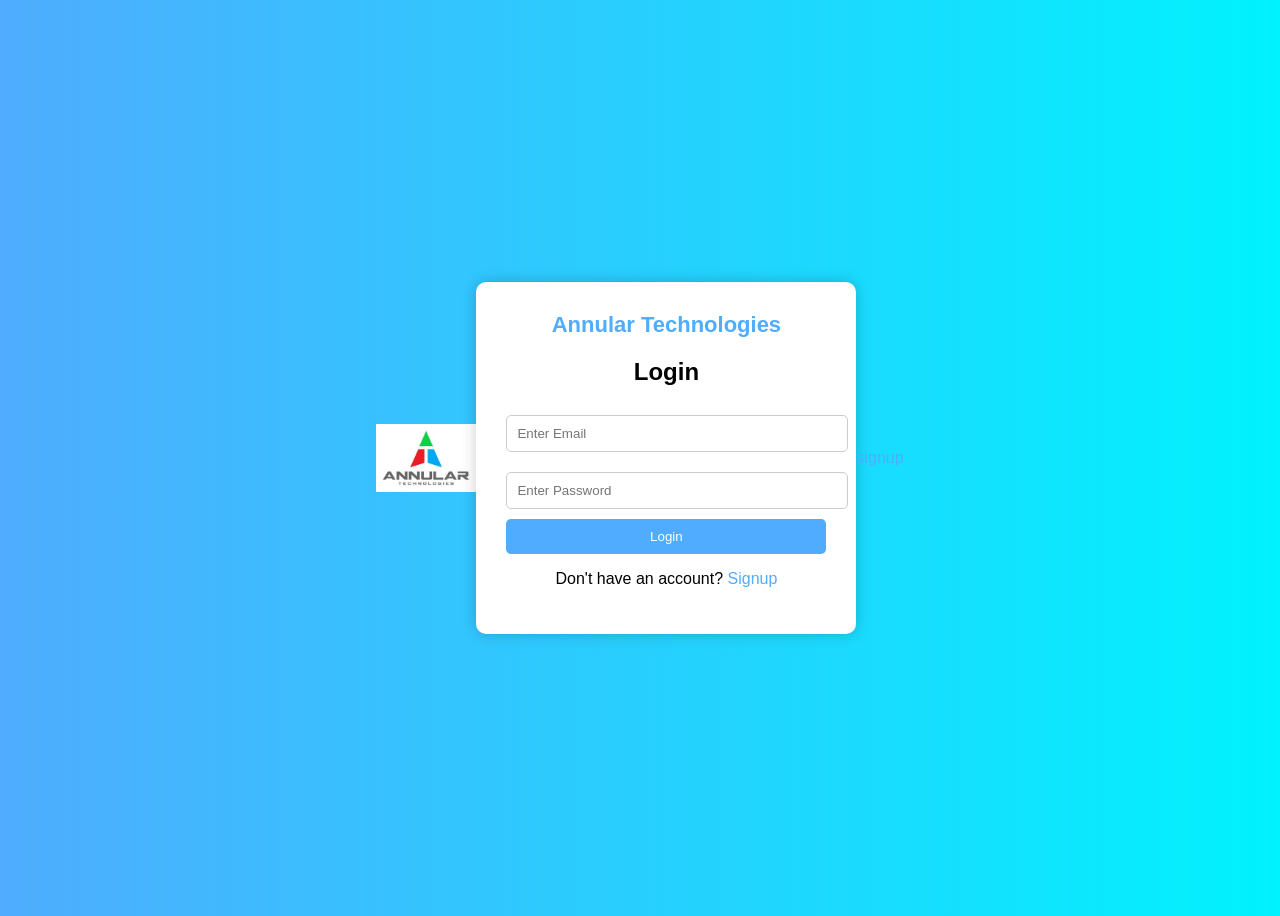
==== login.html @ 215462dc "added file" ====
<!-- <!DOCTYPE html>
<html lang="en">
<head>
    <meta charset="UTF-8">
    <meta name="viewport" content="width=device-width, initial-scale=1.0">
    <title>My first website</title>
</head>
<body>
    <h1>ANNULAR TECHNOLOGIES</h1>
    <h1>Software Company</h1>
    <img width="200px" src="profile.jpg" alt="">
    <p> Address:Tower1-Ground floor, No.2, Tyche Tower, MGR, Anna Nedunchalai, Kodandarama Nagar, Perungudi, Chennai, Tamil Nadu 600096</p>
</body>
</html> -->

<!DOCTYPE html>
<html>
<head>
    <img src="profile.jpg" alt="company logo"
    width="100">
    <title>Annular Technologies - Login</title>
    <style>
        body {
            font-family: Arial, sans-serif;
            background: linear-gradient(to right, #4facfe, #00f2fe);
            display: flex;
            justify-content: center;
            align-items: center;
            height: 100vh;
        }
        .container {
            background: white;
            padding: 30px;
            border-radius: 10px;
            width: 320px;
            box-shadow: 0 0 15px rgba(0,0,0,0.2);
            text-align: center;
        }
        .company-name {
            font-size: 22px;
            font-weight: bold;
            color: #4facfe;
            margin-bottom: 15px;
        }
        input {
            width: 100%;
            padding: 10px;
            margin: 10px 0;
            border-radius: 5px;
            border: 1px solid #ccc;
        }
        button {
            width: 100%;
            padding: 10px;
            background: #4facfe;
            border: none;
            color: white;
            border-radius: 5px;
            cursor: pointer;
        }
        button:hover {
            background: #00c6ff;
        }
        a {
            text-decoration: none;
            color: #4facfe;
        }
    </style>
</head>
<body>

<div class="container">
    <div class="company-name">Annular Technologies</div>
    <h2>Login</h2>
    <form action="#">
        <input type="email" placeholder="Enter Email" required>
        <input type="password" placeholder="Enter Password" required>
        <button type="submit">Login</button>
    </form>
    <p>Don't have an account? <a href="signup.html">Signup</a></p>
</div>

</body>
</html>

<a href="signup.html">signup</a>
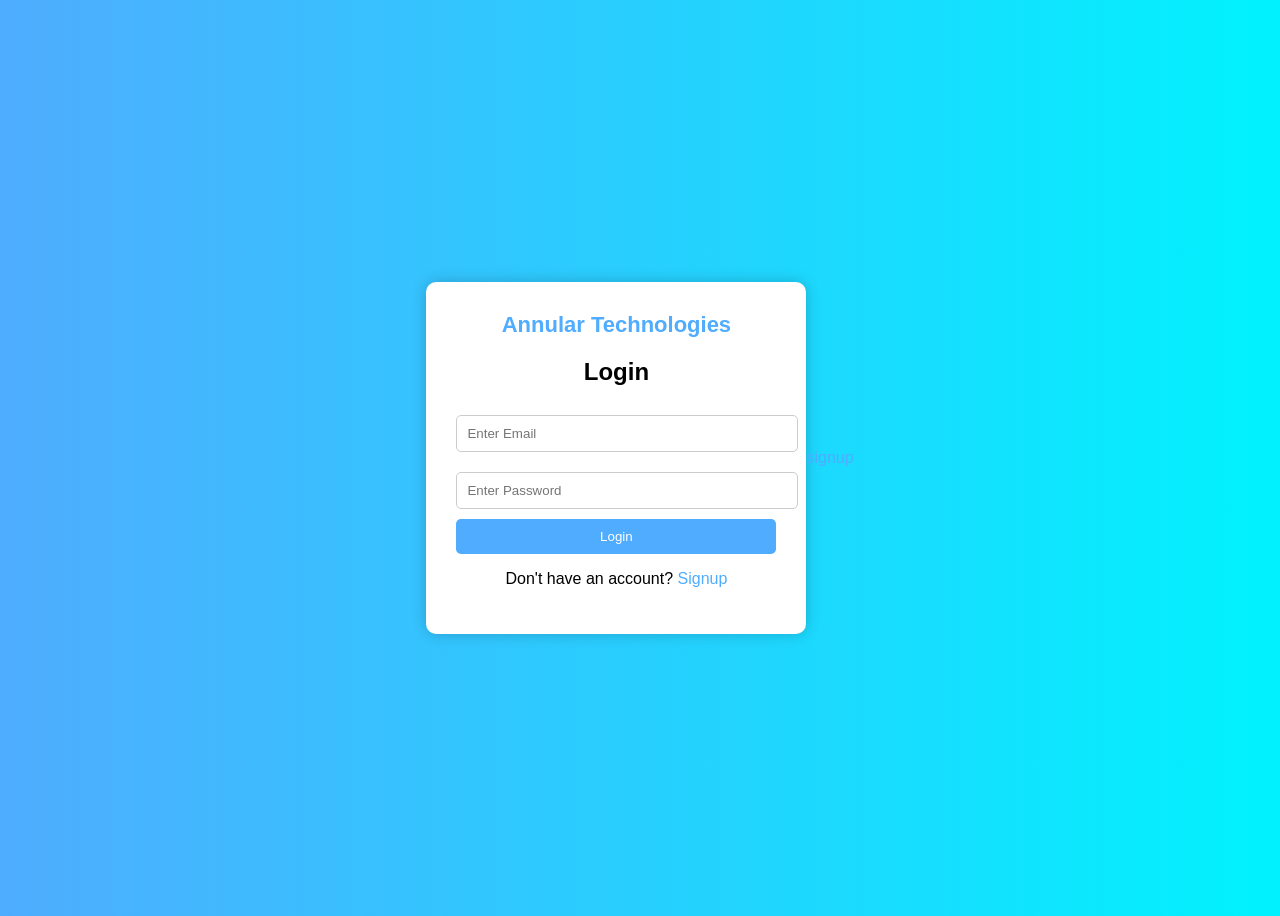
==== commit ce0710b0: "new file" ====
--- a/login.html
+++ b/login.html
@@ -14,10 +14,10 @@
 </html> -->
 
 <!DOCTYPE html>
-<html>
+<html lang="en">
 <head>
-    <img src="profile.jpg" alt="company logo"
-    width="100">
+    <meta charset="UTF-8">
+    <meta name="viewport" content="width=device-width, initial-scale=1.0">
     <title>Annular Technologies - Login</title>
     <style>
         body {
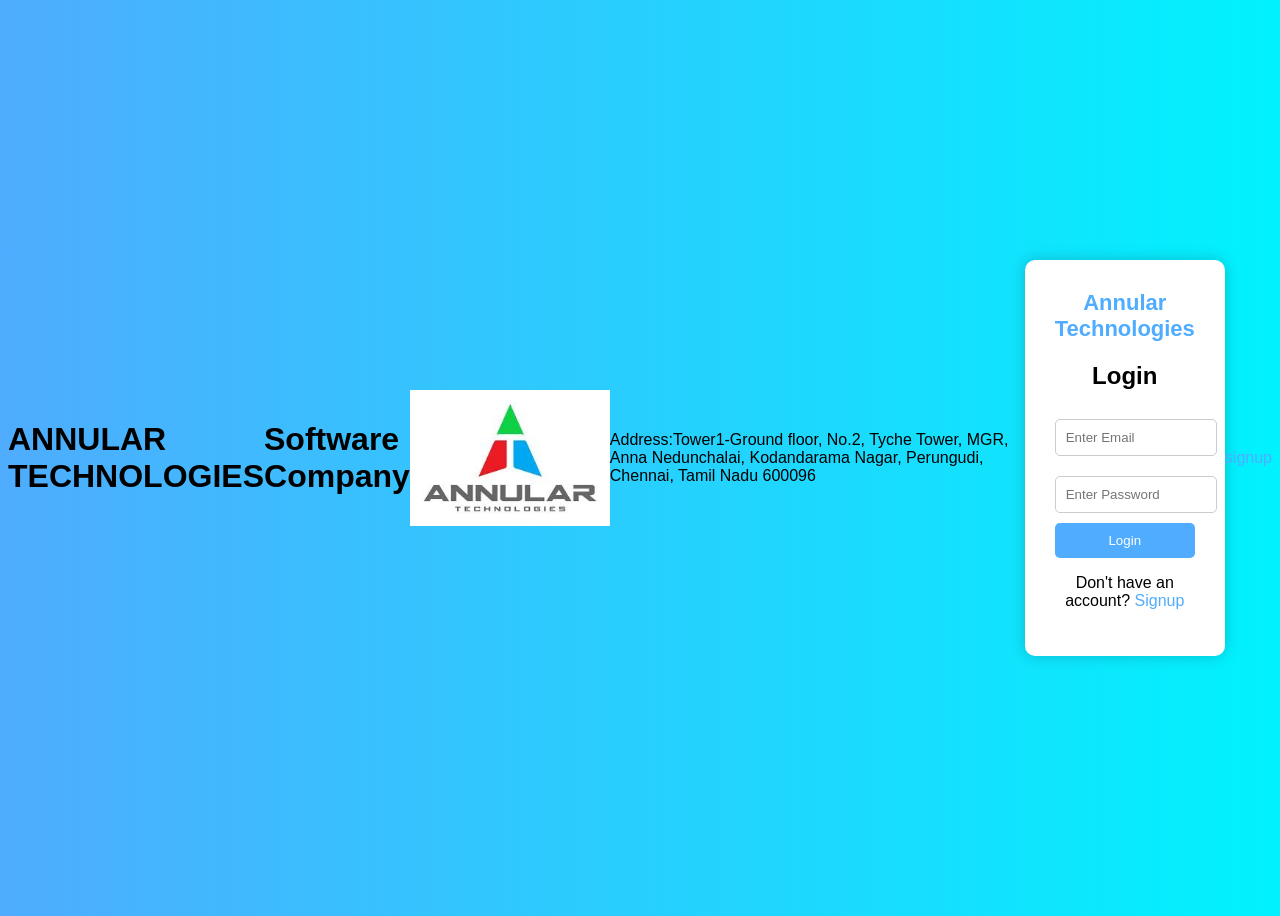
==== commit 217f90ca: "added parage" ====
--- a/login.html
+++ b/login.html
@@ -1,4 +1,4 @@
-<!-- <!DOCTYPE html>
+<!DOCTYPE html>
 <html lang="en">
 <head>
     <meta charset="UTF-8">
@@ -11,7 +11,7 @@
     <img width="200px" src="profile.jpg" alt="">
     <p> Address:Tower1-Ground floor, No.2, Tyche Tower, MGR, Anna Nedunchalai, Kodandarama Nagar, Perungudi, Chennai, Tamil Nadu 600096</p>
 </body>
-</html> -->
+</html>
 
 <!DOCTYPE html>
 <html lang="en">
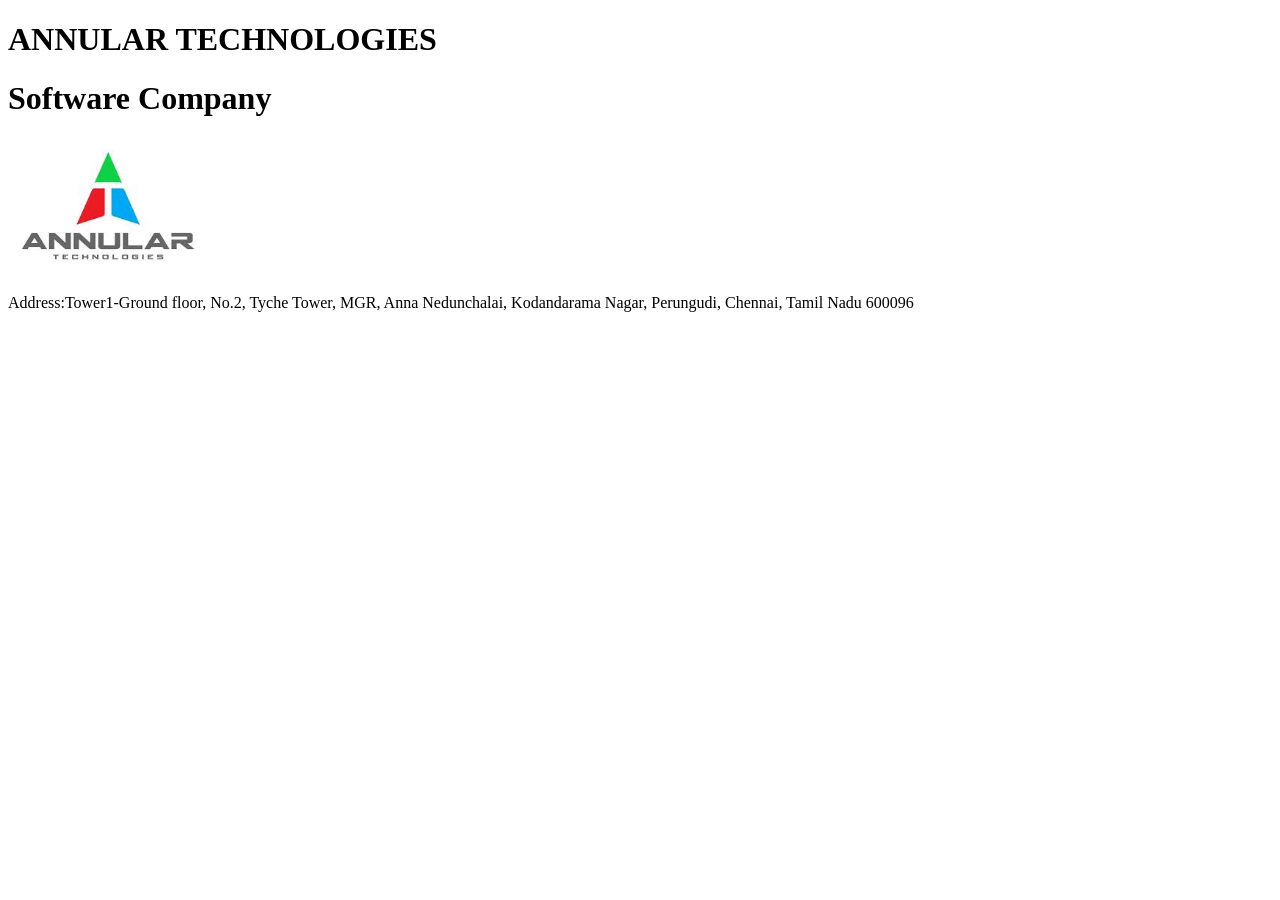
==== commit 93f465df: "remove file" ====
--- a/login.html
+++ b/login.html
@@ -13,7 +13,7 @@
 </body>
 </html>
 
-<!DOCTYPE html>
+<!-- <!DOCTYPE html>
 <html lang="en">
 <head>
     <meta charset="UTF-8">
@@ -83,4 +83,4 @@
 </body>
 </html>
 
-<a href="signup.html">signup</a>+<a href="signup.html">signup</a> -->
